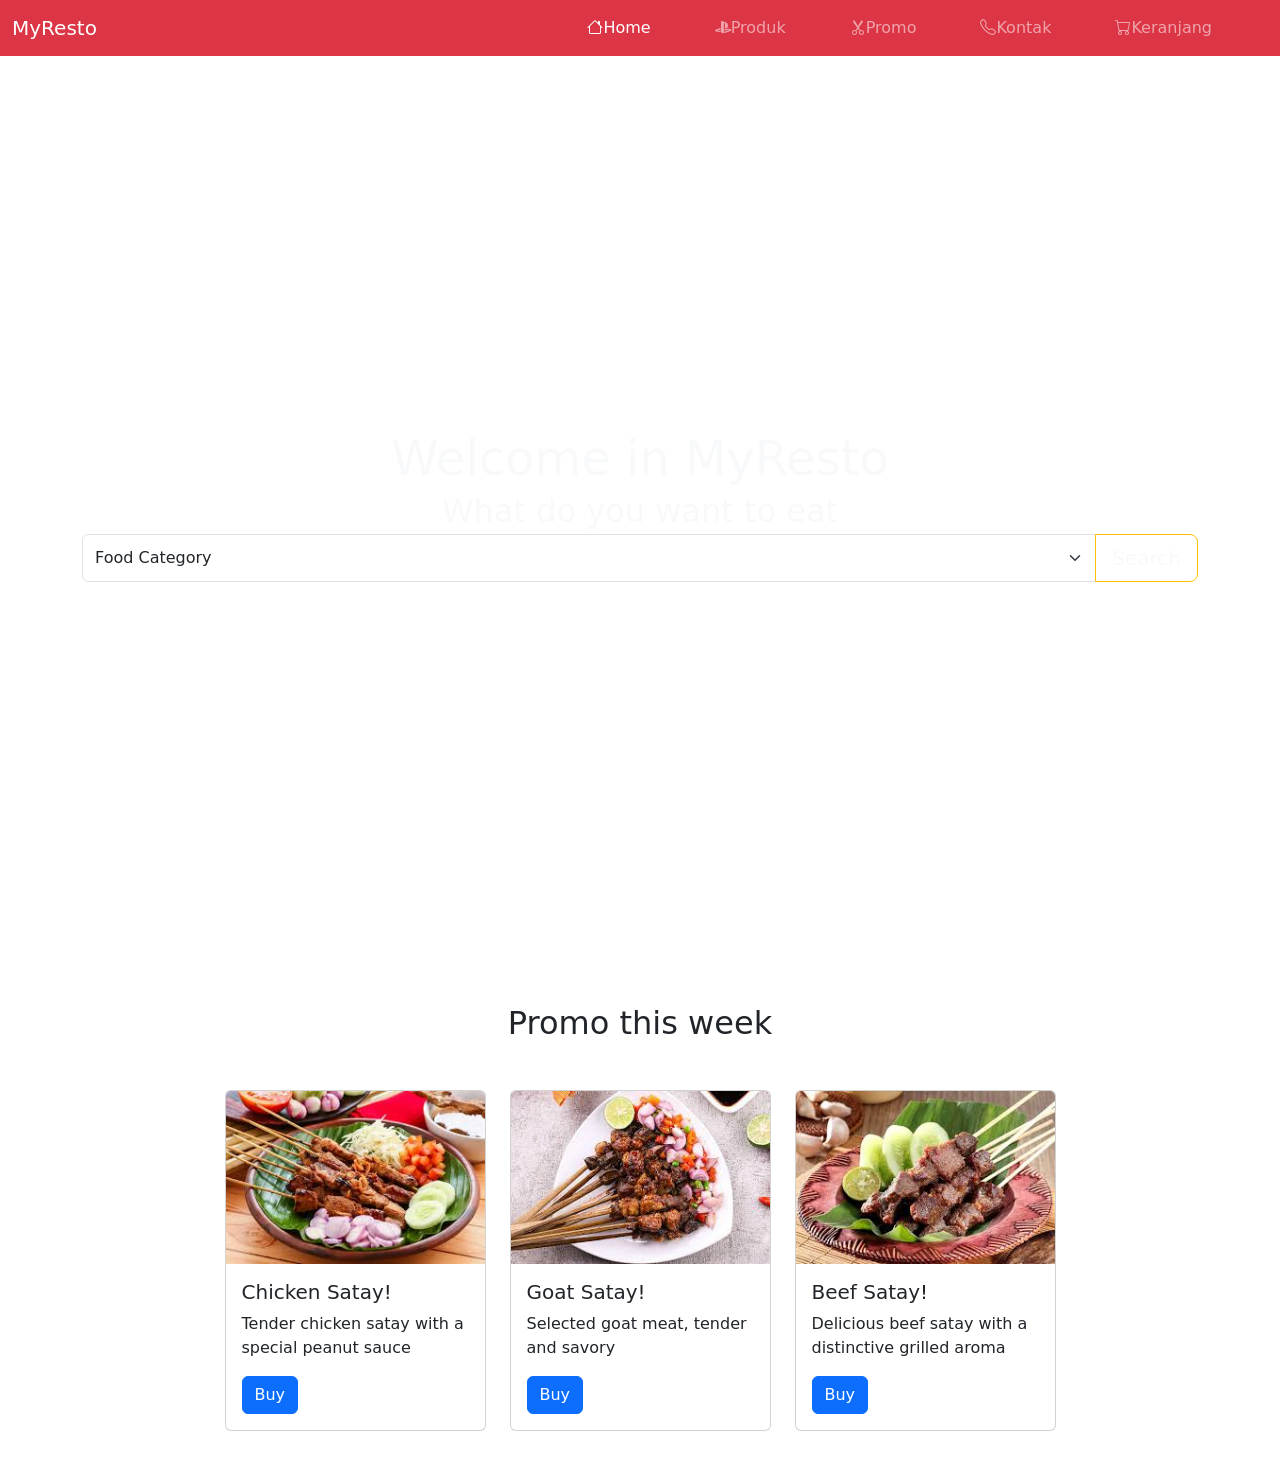
==== Tugas/index.html @ 9e557751 "Add files via upload" ====
<!DOCTYPE html>
<html lang="en">
<head>
    <meta charset="UTF-8">
    <meta name="viewport" content="width=device-width, initial-scale=1.0">
    <title>Myretso</title>
    <link href="https://cdn.jsdelivr.net/npm/bootstrap@5.3.8/dist/css/bootstrap.min.css" rel="stylesheet" integrity="sha384-sRIl4kxILFvY47J16cr9ZwB07vP4J8+LH7qKQnuqkuIAvNWLzeN8tE5YBujZqJLB" crossorigin="anonymous">
    <link rel="stylesheet" href="https://cdn.jsdelivr.net/npm/bootstrap-icons@1.13.1/font/bootstrap-icons.min.css">
    <link rel="stylesheet" href="style.css">
</head>
<body>
    <nav class="navbar navbar-expand-lg navbar-dark bg-danger main-color">
        <div class="container-fluid">
            <button class="navbar-toggler" type="button" data-bs-toggle="collapse" data-bs-target="#navbarNav" aria-controls="navbarNav" aria-expanded="false" aria-label="Toggle navigation">
                <span class="navbar-toggler-icon"></span>
            </button>
            <div class="collapse navbar-collapse" id="navbarNav">
                <a class="navbar-brand me-auto" href="#">MyResto</a>
                <ul class="navbar-nav">
                    <li class="nav-item me-5">
                        <a class="nav-link active" aria-current="page" href="#"><i class="bi bi-house"></i>Home</a>
                    </li>
                    <li class="nav-item me-5">
                        <a class="nav-link" href="#"><i class="bi bi-playstation"></i>Produk</a>
                    </li>
                    <li class="nav-item me-5">
                        <a class="nav-link" href="#"><i class="bi bi-scissors"></i>Promo</a>
                    </li>
                    <li class="nav-item me-5">
                        <a class="nav-link" href="#"><i class="bi bi-telephone"></i>Kontak</a>
                    </li>
                    <li class="nav-item me-5">
                        <a class="nav-link" tabindex="-1" aria-disabled="true"><i class="bi bi-cart"></i>Keranjang</a>
                    </li>
                </ul>
            </div>
        </div>
    </nav>
    <div class="container-fluid banner d-flex align-items-center">
  <div class="container">
       <h1 class="text-light text-center display-5 mb-1">Welcome in MyResto</h1>
       <h2 class="text-light text-center display-7 mb-1">What do you want to eat</h2>
        <div class="input-group">
          <select class="form-select" id="inputGroupSelect04" >
           <option selected>Food Category</option>
           <option value="1">Western Food</option>
           <option value="2">Traditional Food</option>
           <option value="3">Eastren Food</option>
          </select>
          <button class="btn btn-lg btn-outline-warning text-light" type="button">Search</button>
       </div>
  </div>
</div>
<div class="container-fluid py-5">
  <div class="container">
    <h2 class="text-center">Promo this week</h2>
    <div class="row mt-5 justify-content-center">
      <div class="col-md-3 hovered-card">
        <div class="card">
          <img src="sate ayam.jfif" class="card-img-top" alt="...">
          <div class="card-body">
            <h5 class="card-title">Chicken Satay!</h5>
            <p class="card-text">Tender chicken satay with a special peanut sauce</p>
            <a href="#" class="btn btn-primary">Buy</a>
          </div>
        </div>
      </div>
      <div class="col-md-3 hovered-card">
        <div class="card">
          <img src="sate kambing.jfif" class="card-img-top" alt="...">
          <div class="card-body">
            <h5 class="card-title">Goat Satay!</h5>
            <p class="card-text">Selected goat meat, tender and savory</p>
            <a href="#" class="btn btn-primary">Buy</a>
          </div>
        </div>
      </div>
      <div class="col-md-3 hovered-card">
        <div class="card">
          <img src="sate sapi.jfif" class="card-img-top" alt="...">
          <div class="card-body">
            <h5 class="card-title">Beef Satay!</h5>
            <p class="card-text">Delicious beef satay with a distinctive grilled aroma</p>
            <a href="#" class="btn btn-primary">Buy</a>
          </div>
        </div>
      </div>
    </div>
  </div>
</div>

<script src="bootstrap@5.3.8/dist/js/bootstrap.bundle.min.js"></script>
</body>
</html>
---- Tugas/style.css ----
.banner{
    height: 100vh;
    background: linear-gradient(rgba(0,0,0,0.4)),url(sate.jpg);
    background-size: cover;
    background-color: cover;
    background-position: center;
}
.card:hover {
    transform: scale(1.05);
    transition: 0.3s;
    box-shadow: 0 4px 8px rgba(0, 0, 0, 0.2);
}
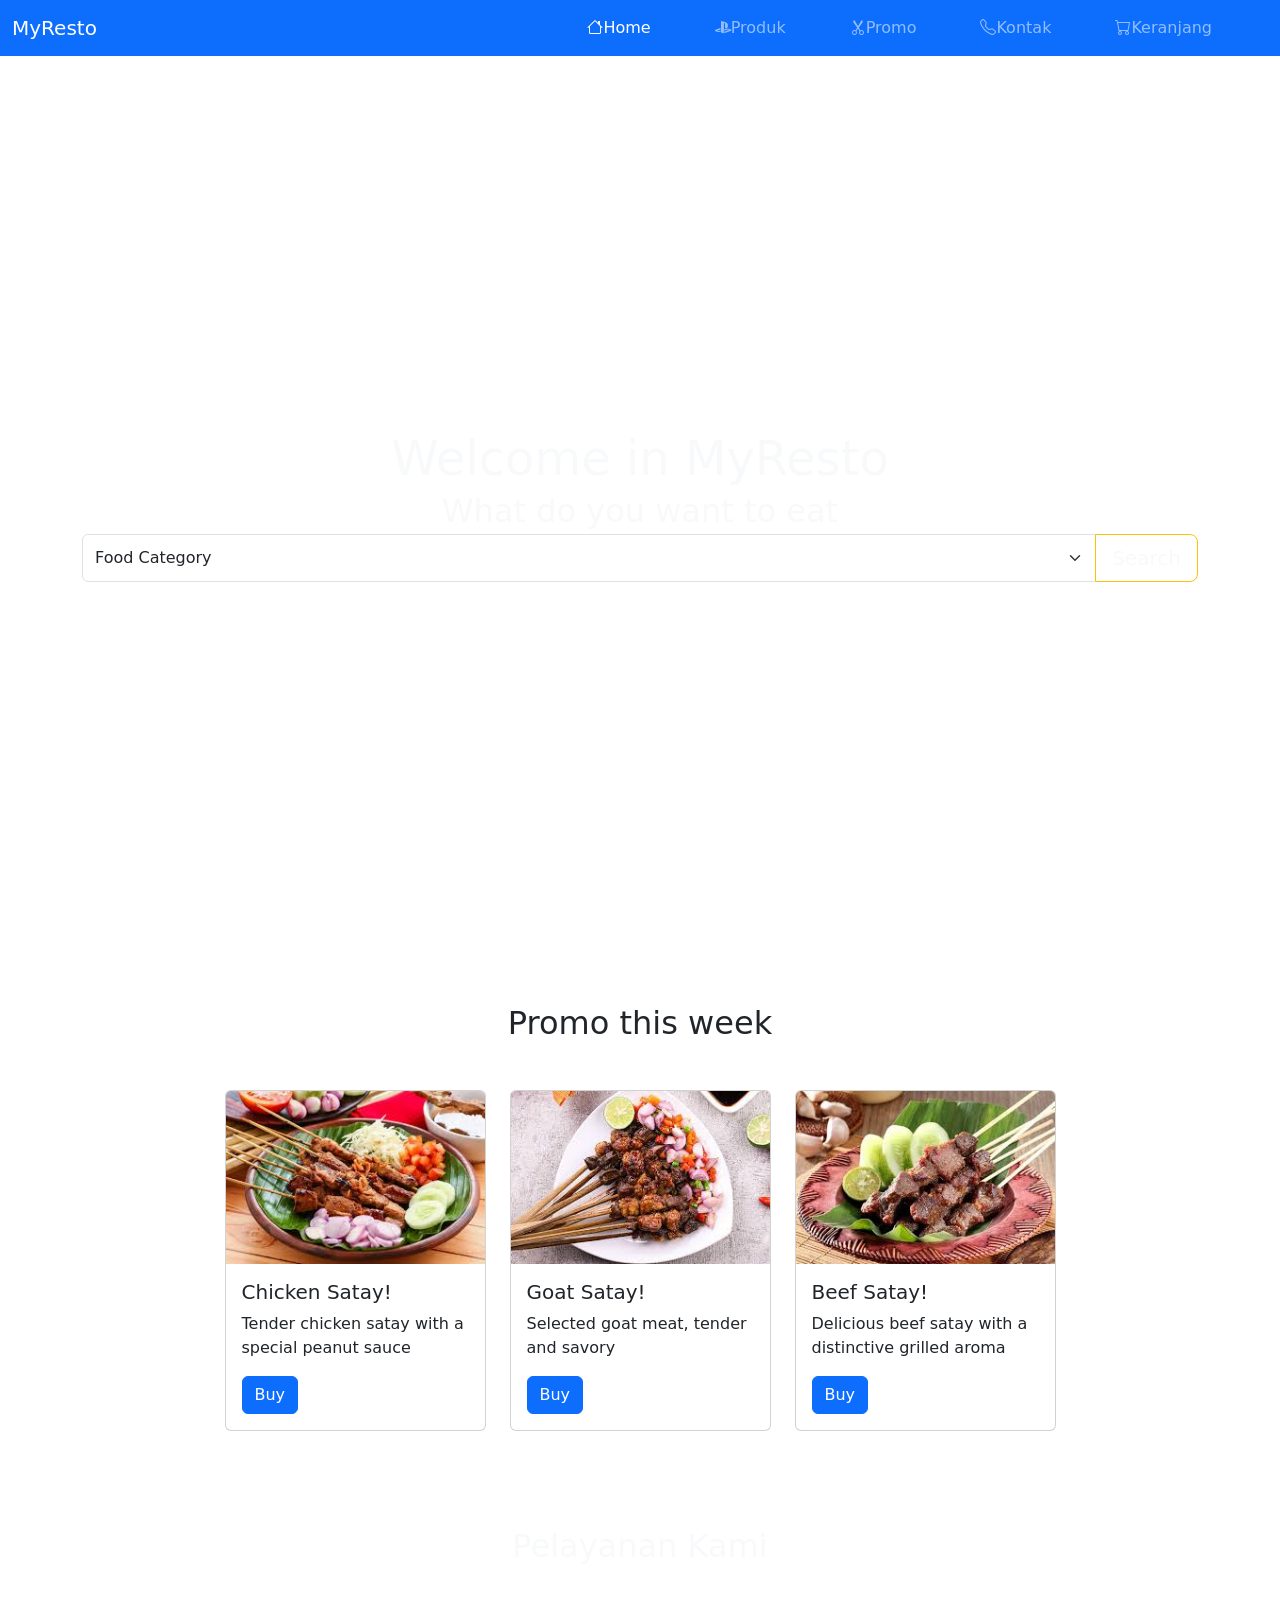
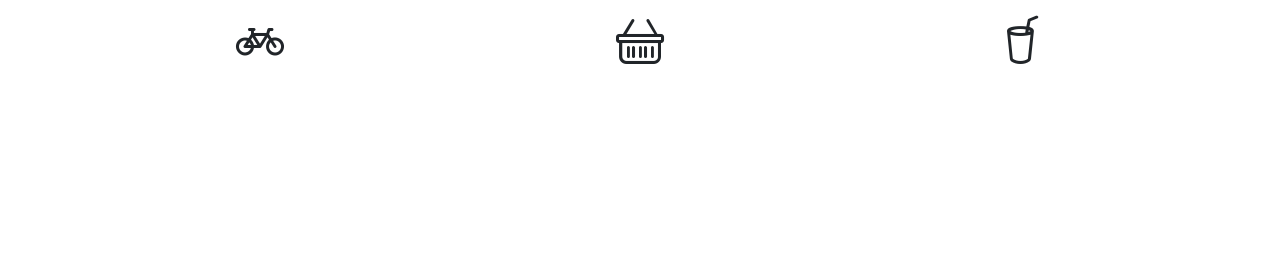
==== commit b6348e69: "Revise index.html with new section and some updates" ====
--- a/Tugas/index.html
+++ b/Tugas/index.html
@@ -9,7 +9,7 @@
     <link rel="stylesheet" href="style.css">
 </head>
 <body>
-    <nav class="navbar navbar-expand-lg navbar-dark bg-danger main-color">
+    <nav class="navbar navbar-expand-lg navbar-dark bg-primary main-color">
         <div class="container-fluid">
             <button class="navbar-toggler" type="button" data-bs-toggle="collapse" data-bs-target="#navbarNav" aria-controls="navbarNav" aria-expanded="false" aria-label="Toggle navigation">
                 <span class="navbar-toggler-icon"></span>
@@ -36,10 +36,12 @@
             </div>
         </div>
     </nav>
+
+    <!--banner tutup-->
     <div class="container-fluid banner d-flex align-items-center">
-  <div class="container">
-       <h1 class="text-light text-center display-5 mb-1">Welcome in MyResto</h1>
-       <h2 class="text-light text-center display-7 mb-1">What do you want to eat</h2>
+      <div class="container">
+        <h1 class="text-light text-center display-5 mb-1">Welcome in MyResto</h1>
+        <h2 class="text-light text-center display-7 mb-1">What do you want to eat</h2>
         <div class="input-group">
           <select class="form-select" id="inputGroupSelect04" >
            <option selected>Food Category</option>
@@ -48,47 +50,93 @@
            <option value="3">Eastren Food</option>
           </select>
           <button class="btn btn-lg btn-outline-warning text-light" type="button">Search</button>
-       </div>
-  </div>
-</div>
-<div class="container-fluid py-5">
-  <div class="container">
-    <h2 class="text-center">Promo this week</h2>
-    <div class="row mt-5 justify-content-center">
-      <div class="col-md-3 hovered-card">
-        <div class="card">
-          <img src="sate ayam.jfif" class="card-img-top" alt="...">
-          <div class="card-body">
-            <h5 class="card-title">Chicken Satay!</h5>
-            <p class="card-text">Tender chicken satay with a special peanut sauce</p>
-            <a href="#" class="btn btn-primary">Buy</a>
-          </div>
         </div>
       </div>
-      <div class="col-md-3 hovered-card">
-        <div class="card">
-          <img src="sate kambing.jfif" class="card-img-top" alt="...">
-          <div class="card-body">
-            <h5 class="card-title">Goat Satay!</h5>
-            <p class="card-text">Selected goat meat, tender and savory</p>
-            <a href="#" class="btn btn-primary">Buy</a>
+    </div>
+
+    <!--promo-->
+    <div class="container-fluid py-5">
+      <div class="container"><h2 class="text-center">Promo this week</h2>
+        <div class="row mt-5 justify-content-center">
+          <div class="col-md-3 hovered-card">
+            <div class="card">
+              <img src="sate ayam.jfif" class="card-img-top" alt="...">
+              <div class="card-body">
+                <h5 class="card-title">Chicken Satay!</h5>
+                <p class="card-text">Tender chicken satay with a special peanut sauce</p>
+                <a href="#" class="btn btn-primary">Buy</a>
+              </div>
+            </div>
           </div>
-        </div>
-      </div>
-      <div class="col-md-3 hovered-card">
-        <div class="card">
-          <img src="sate sapi.jfif" class="card-img-top" alt="...">
-          <div class="card-body">
-            <h5 class="card-title">Beef Satay!</h5>
-            <p class="card-text">Delicious beef satay with a distinctive grilled aroma</p>
-            <a href="#" class="btn btn-primary">Buy</a>
+          <div class="col-md-3 hovered-card">
+            <div class="card">
+              <img src="sate kambing.jfif" class="card-img-top" alt="...">
+              <div class="card-body">
+                <h5 class="card-title">Goat Satay!</h5>
+                <p class="card-text">Selected goat meat, tender and savory</p>
+                <a href="#" class="btn btn-primary">Buy</a>
+              </div>
+            </div>
+          </div>
+          <div class="col-md-3 hovered-card">
+            <div class="card">
+              <img src="sate sapi.jfif" class="card-img-top" alt="...">
+              <div class="card-body">
+                <h5 class="card-title">Beef Satay!</h5>
+                <p class="card-text">Delicious beef satay with a distinctive grilled aroma</p>
+                <a href="#" class="btn btn-primary">Buy</a>
+              </div>
+            </div>
           </div>
         </div>
       </div>
     </div>
-  </div>
-</div>
+
+    <!--service-->
+    <div class="container-fluid py-5 background-service main-color">
+      <div class="container">
+        <h2 class="text-light text-center mb-5">Pelayanan Kami</h2>
+        <div class="row justify-content-center">
+          <div class="col-lg-4">
+            <div class="d-flex justify-content-center">
+              <div class="icon-service d-flex align-items-center justify-content-center">
+                <i class="bi bi-bicycle display-5"></i>
+              </div>
+            </div>
+            <div class="mt-3 text-white text-center">
+              <h5>Delivery</h5>
+              <p>Kami melayani pengiriman ke berbagai kota, 
+                nikmati pelayanan dari kami, untuk memudahkan transaksi Anda</p>
+            </div>
+          </div>
+          <div class="col-lg-4">
+            <div class="d-flex justify-content-center">
+              <div class="icon-service d-flex align-items-center justify-content-center">
+                <i class="bi bi-basket display-5"></i>
+              </div>
+            </div>
+            <div class="mt-3 text-white text-center">
+              <h5>Take Away</h5>
+              <p>Kami melayani proses take away, 
+                Anda tetap dapat menikmati sajian makanan dari Kami dimanapun Anda berada</p>
+            </div>
+          </div>
+          <div class="col-lg-4">
+            <div class="d-flex justify-content-center">
+              <div class="icon-service d-flex align-items-center justify-content-center">
+                <i class="bi bi-cup-straw display-5"></i>
+              </div>
+            </div>
+            <div class="mt-3 text-white text-center">
+              <h5>Dine in</h5>
+              <p>Tempat yang nyaman, udara yang sejuk, dan hidangan yang lezat. 
+                Anda dapat menikmati hidangan di Resto secara langsung</p>
+            </div>
+          </div>
+        </div>
+      </div>
+    </div>
 
 <script src="bootstrap@5.3.8/dist/js/bootstrap.bundle.min.js"></script>
 </body>
-</html>+</html>
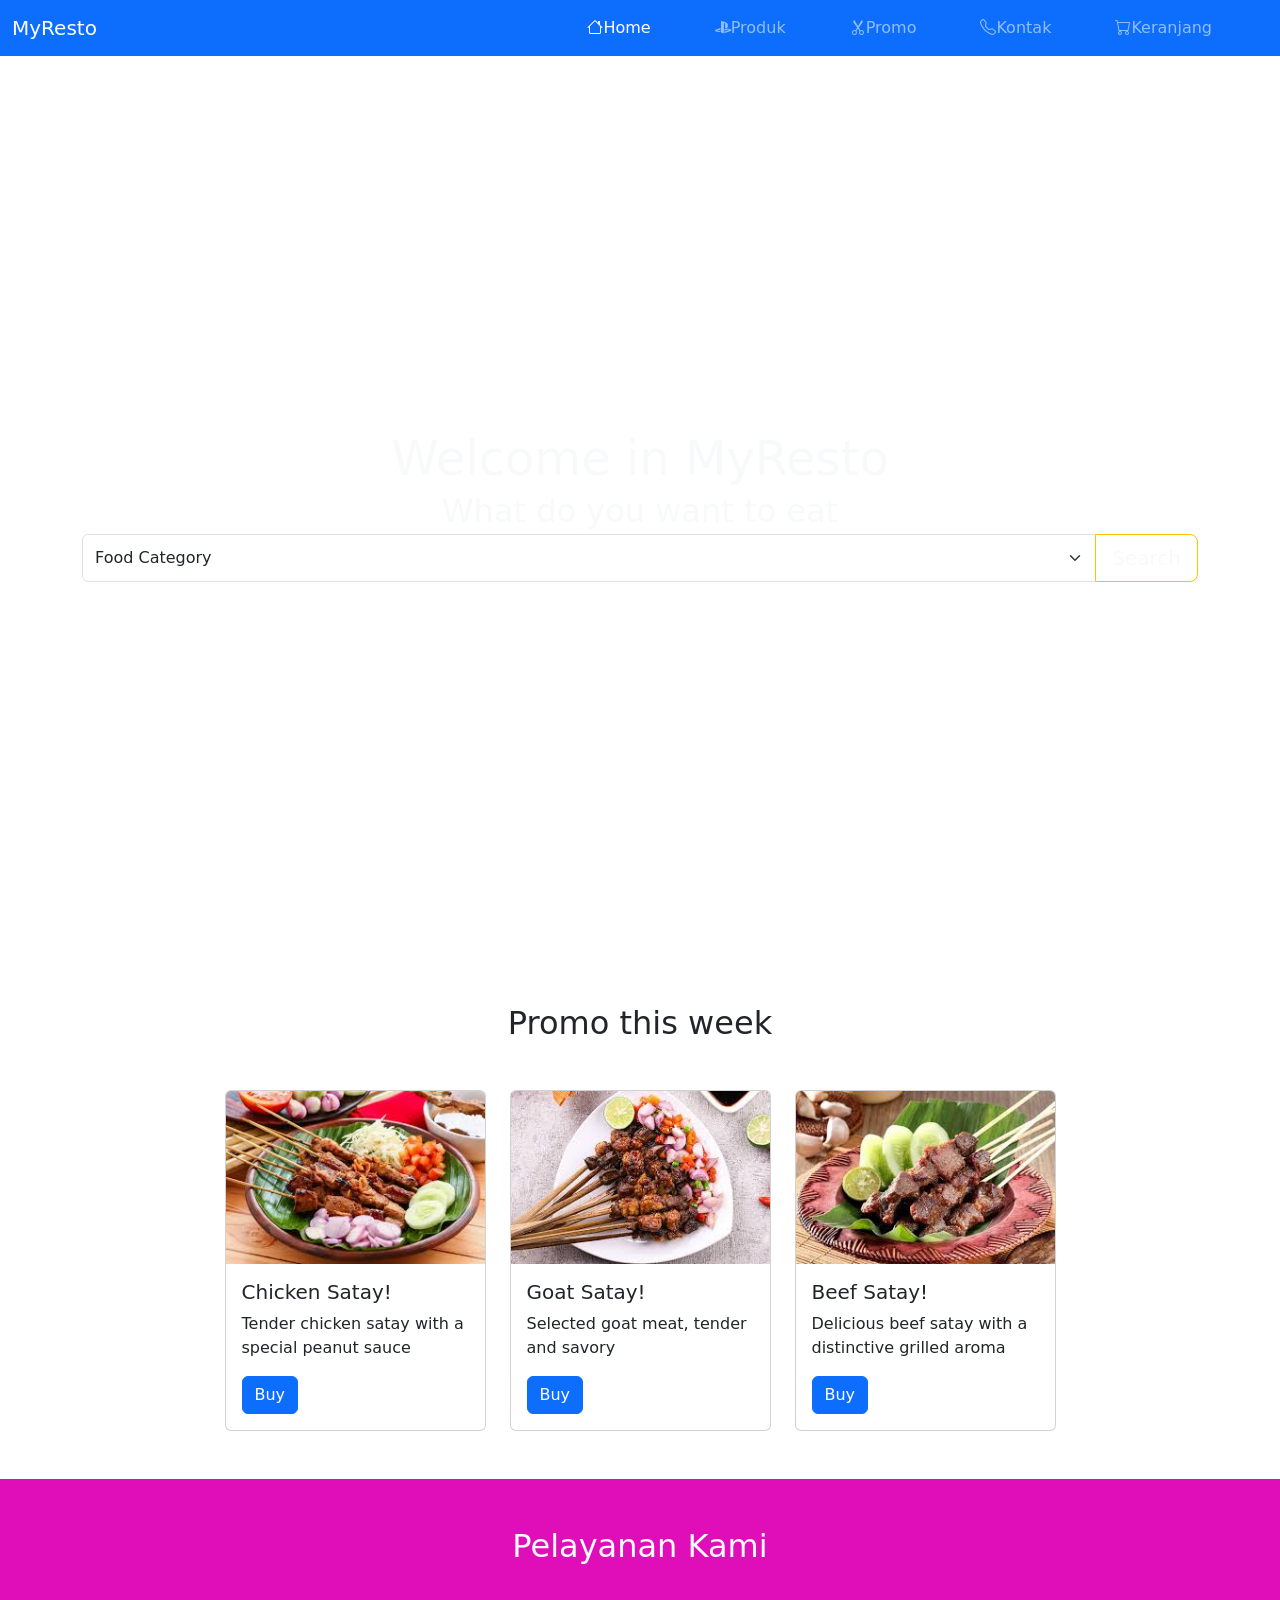
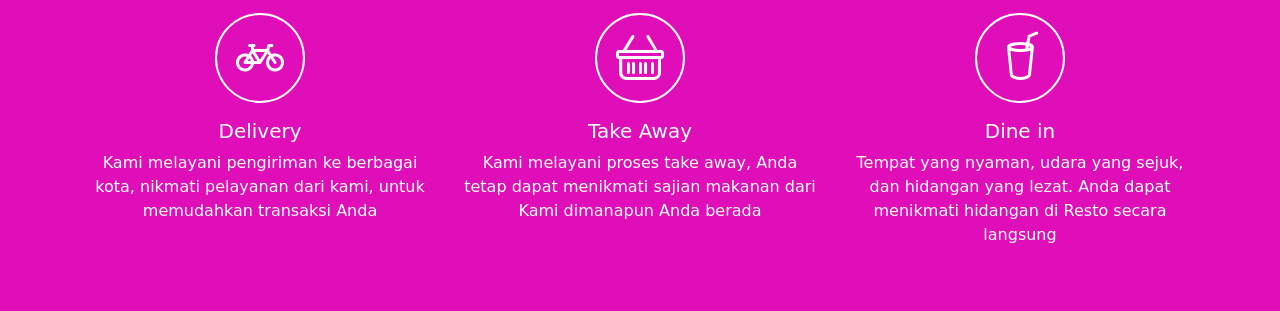
==== commit ffe281e2: "Add files via upload" ====
--- a/Tugas/index.html
+++ b/Tugas/index.html
@@ -139,4 +139,4 @@
 
 <script src="bootstrap@5.3.8/dist/js/bootstrap.bundle.min.js"></script>
 </body>
-</html>
+</html>
--- a/Tugas/style.css
+++ b/Tugas/style.css
@@ -9,4 +9,15 @@
     transform: scale(1.05);
     transition: 0.3s;
     box-shadow: 0 4px 8px rgba(0, 0, 0, 0.2);
+}
+.icon-service{
+    width: 90px;
+    height: 90px;
+    border: solid #fff 2px;
+    border-radius: 50%;
+    color: #ffff;
+}
+.background-service{
+    height: auto;
+    background-color: #df0eb8
 }
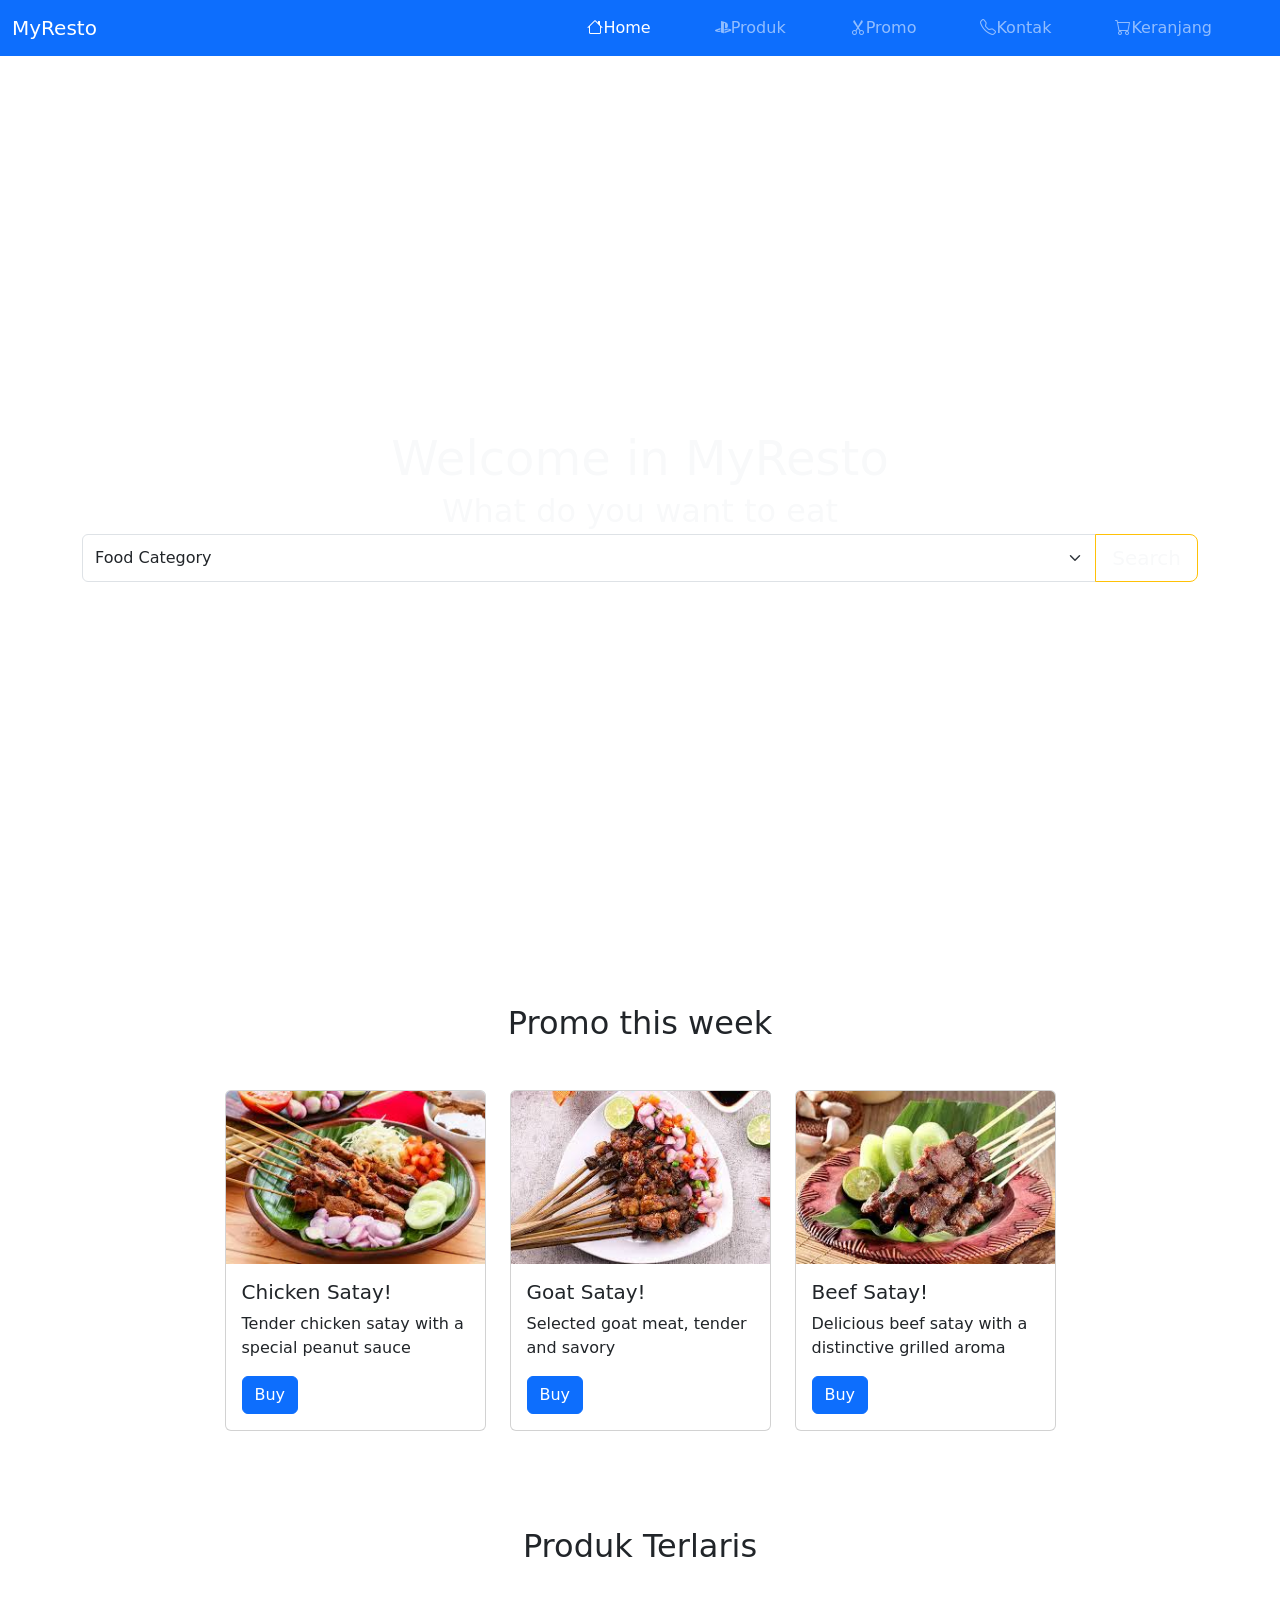
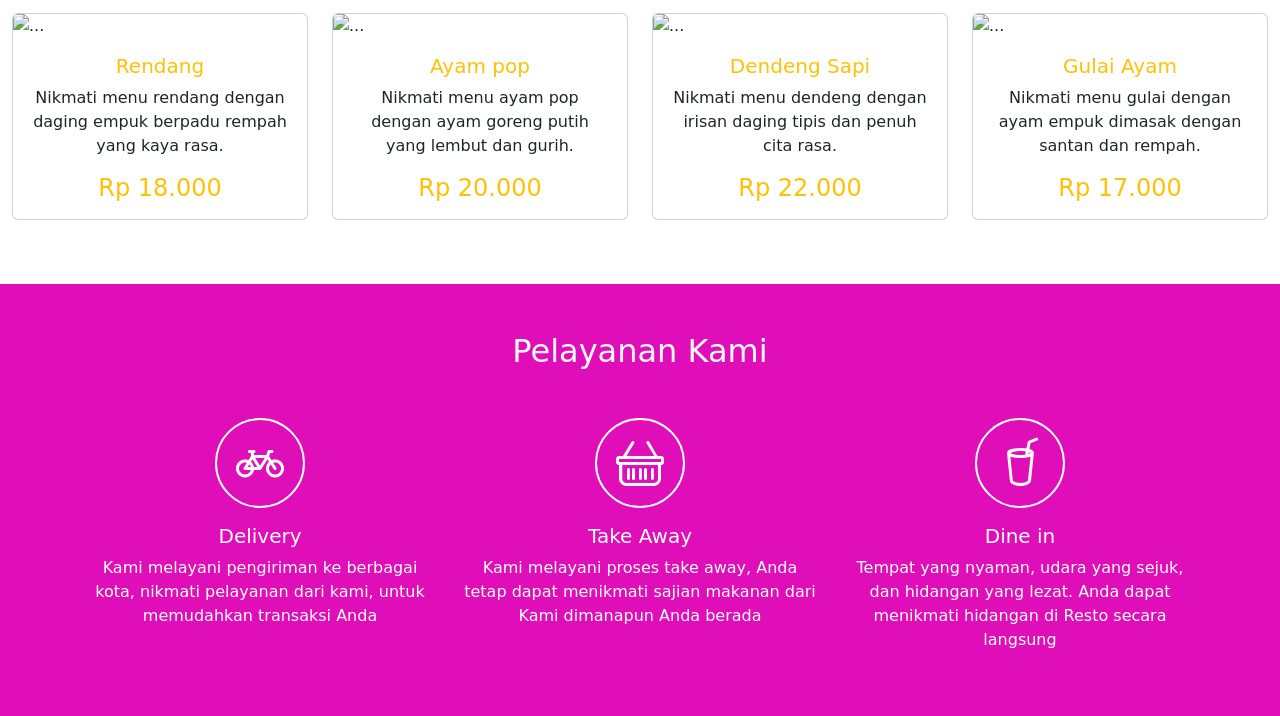
==== commit 51d5fd56: "Update index.html" ====
--- a/Tugas/index.html
+++ b/Tugas/index.html
@@ -92,7 +92,58 @@
       </div>
     </div>
 
-    <!--service-->
+    
+
+    <!-- produk -->
+     <div class="container-fluid py-5">
+      <div class="container">
+        <h2 class="text-center mb-5">Produk Terlaris</h2>
+      </div>
+      <div class="row">
+        <div class="col-sm-6 col-lg-3 hovered-card mb-3">
+          <div class="card">
+            <img src="Rendang.jpg" class="card-img-top" alt="...">
+            <div class="card-body text-center">
+              <h5 class="card-title text-warning">Rendang</h5>
+              <p class="card-text">Nikmati menu rendang dengan daging empuk berpadu rempah yang kaya rasa.</p>
+              <h4 class="card-text text-warning">Rp 18.000</h4>
+            </div>
+          </div>
+        </div>
+        <div class="col-sm-6 col-lg-3 hovered-card mb-3">
+          <div class="card">
+            <img src="ayam pop.png" class="card-img-top" alt="...">
+            <div class="card-body text-center">
+              <h5 class="card-title text-warning">Ayam pop</h5>
+              <p class="card-text">Nikmati menu ayam pop dengan ayam goreng putih yang lembut dan gurih.</p>
+              <h4 class="card-text text-warning">Rp 20.000</h4>
+            </div>
+          </div>
+        </div>
+        <div class="col-sm-6 col-lg-3 hovered-card mb-3">
+          <div class="card">
+            <img src="dendeng sapi.jpg" class="card-img-top" alt="...">
+            <div class="card-body text-center">
+              <h5 class="card-title text-warning">Dendeng Sapi</h5>
+              <p class="card-text">Nikmati menu dendeng dengan irisan daging tipis dan penuh cita rasa.</p>
+              <h4 class="card-text text-warning">Rp 22.000</h4>
+            </div>
+          </div>
+        </div>
+        <div class="col-sm-6 col-lg-3 hovered-card mb-3">
+          <div class="card">
+            <img src="gule.jpg" class="card-img-top" alt="...">
+            <div class="card-body text-center">
+              <h5 class="card-title text-warning">Gulai Ayam</h5>
+              <p class="card-text">Nikmati menu gulai dengan ayam empuk dimasak dengan santan dan rempah.</p>
+              <h4 class="card-text text-warning">Rp 17.000</h4>
+            </div>
+          </div>
+        </div>
+      </div>
+     </div>
+
+     <!--service-->
     <div class="container-fluid py-5 background-service main-color">
       <div class="container">
         <h2 class="text-light text-center mb-5">Pelayanan Kami</h2>
@@ -139,4 +190,4 @@
 
 <script src="bootstrap@5.3.8/dist/js/bootstrap.bundle.min.js"></script>
 </body>
-</html>+</html>
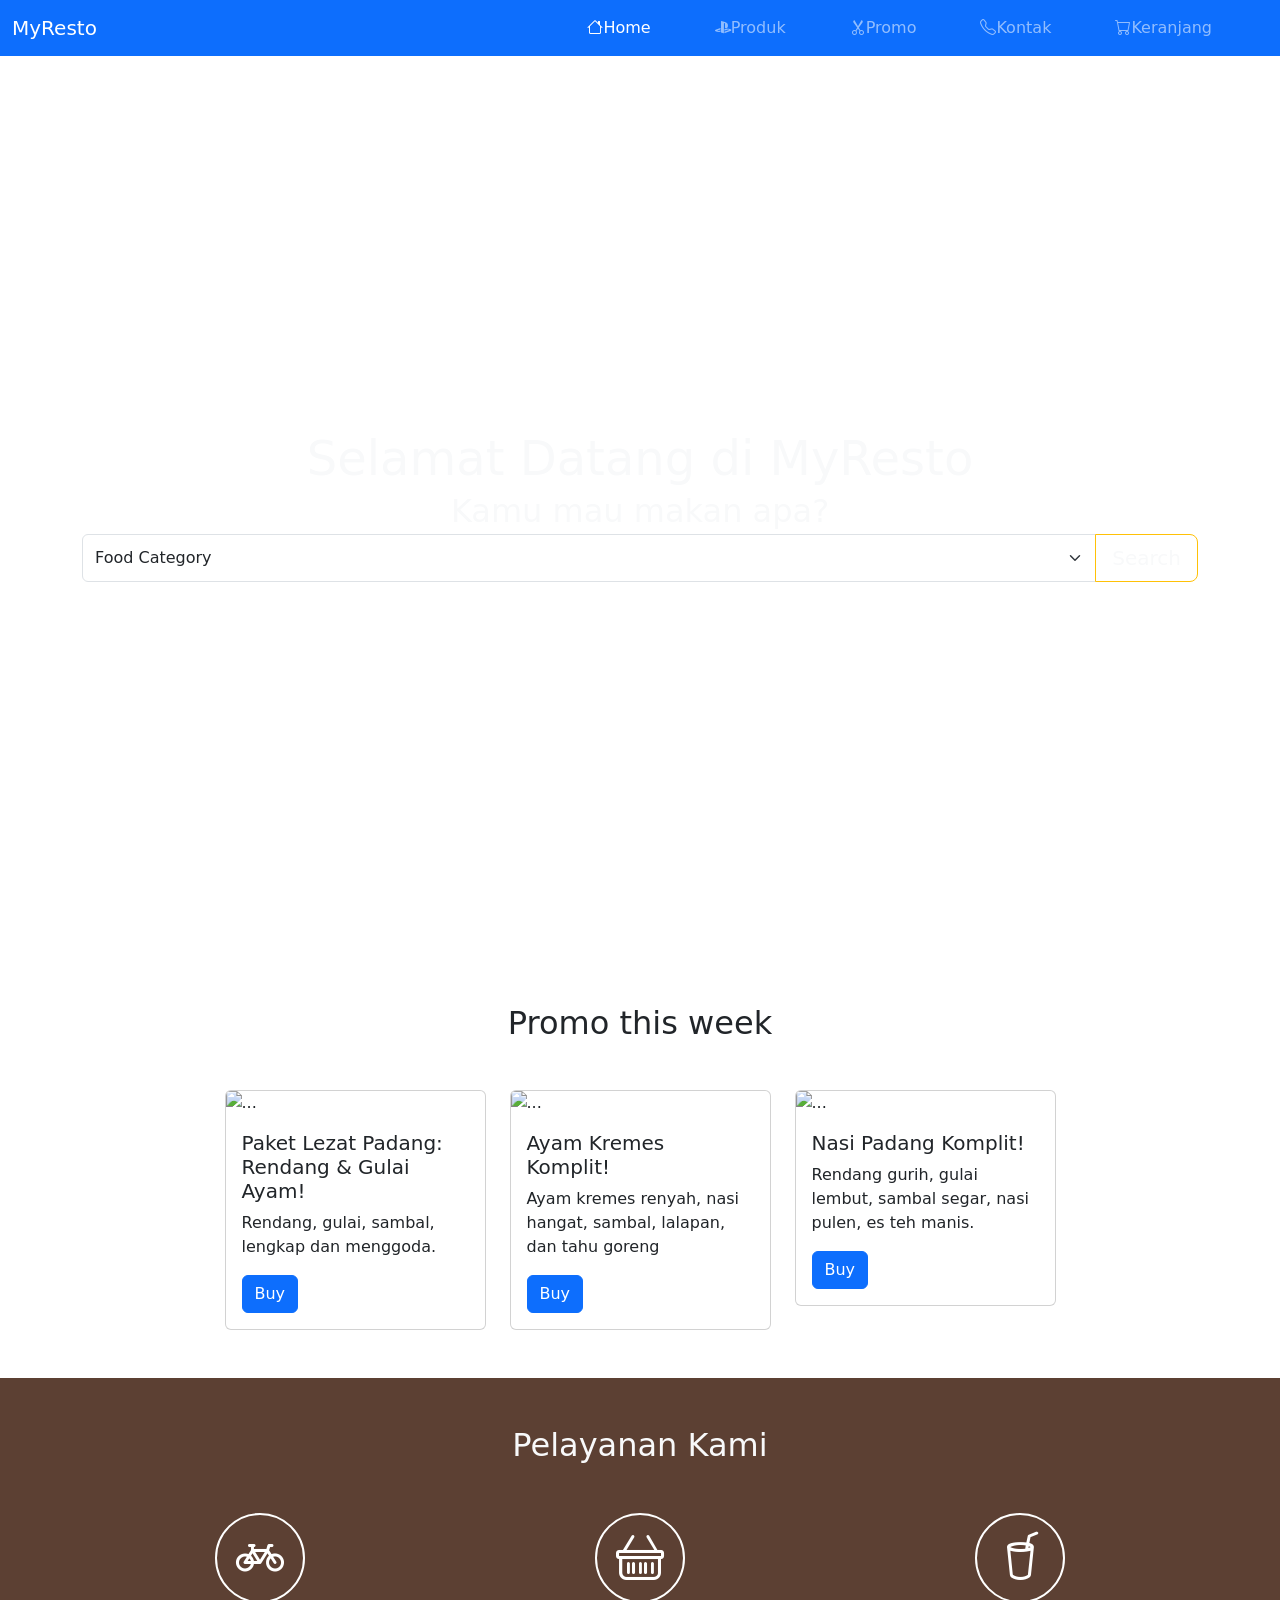
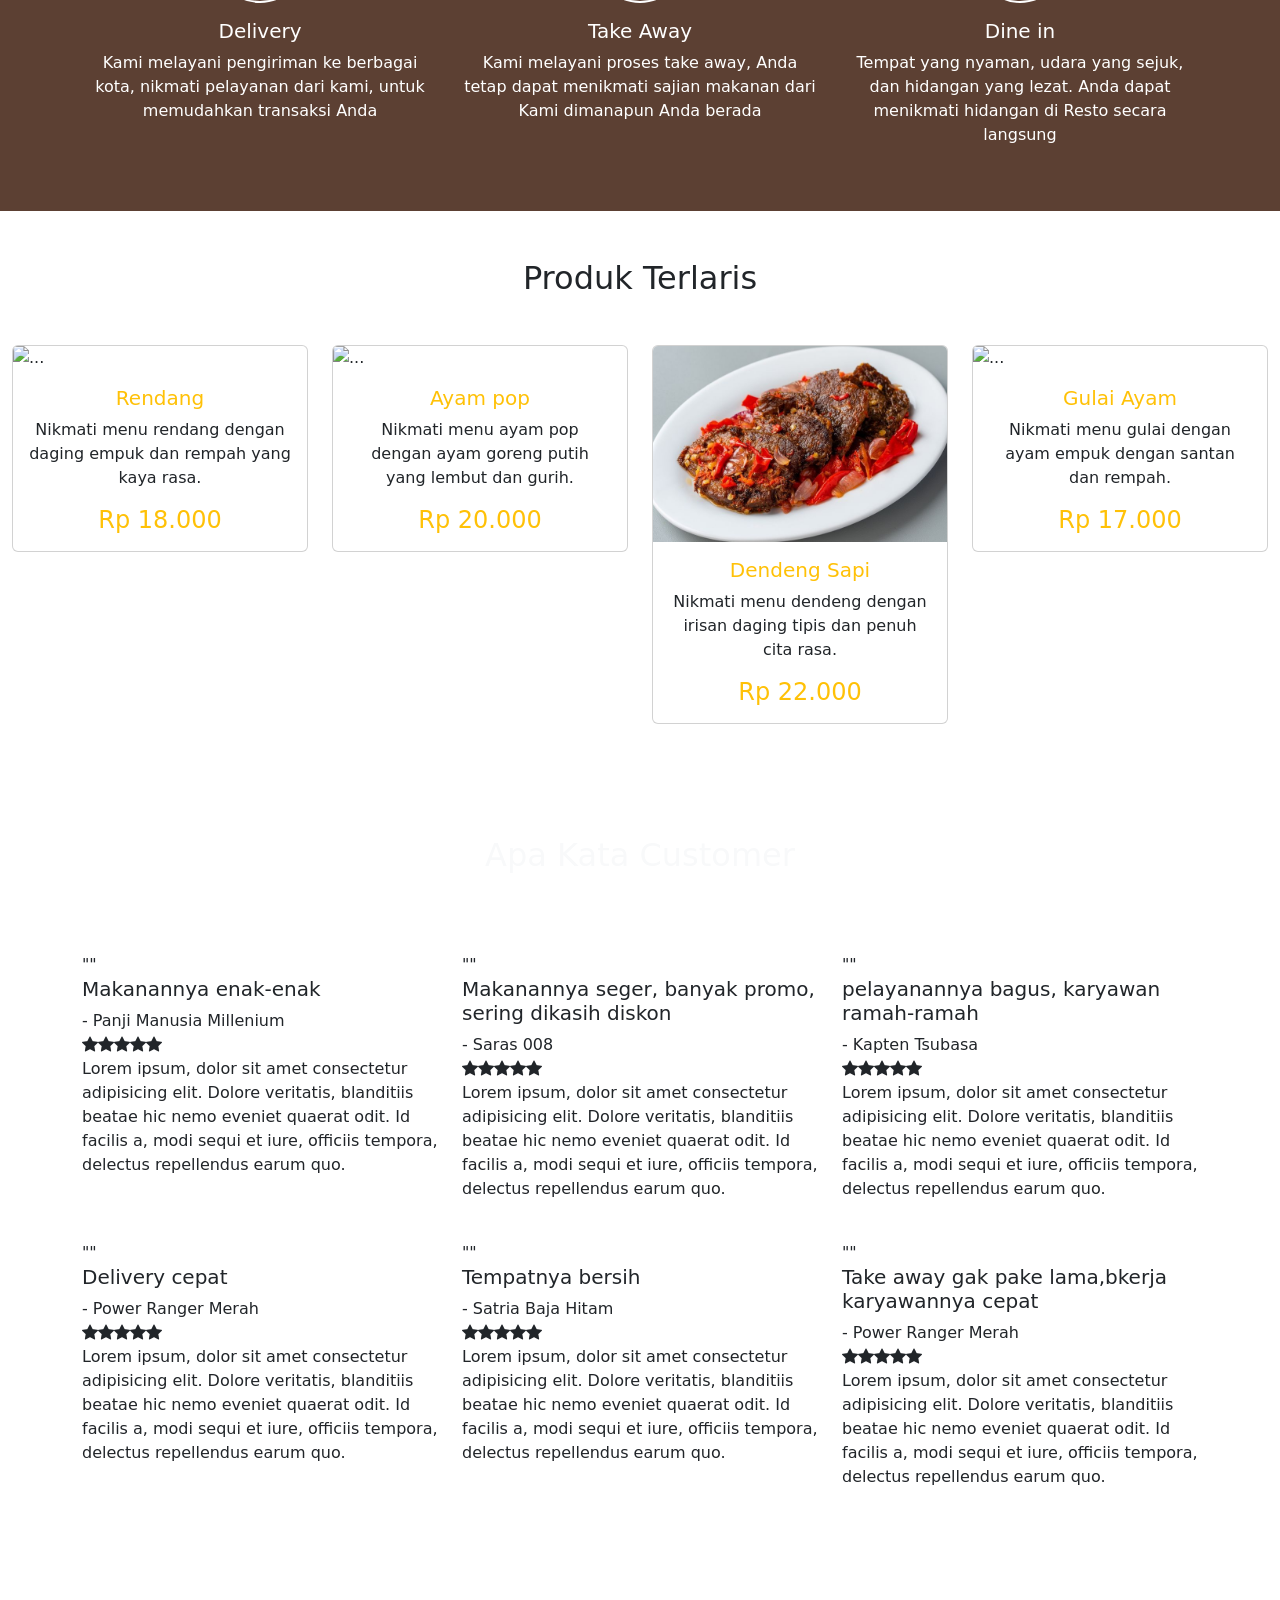
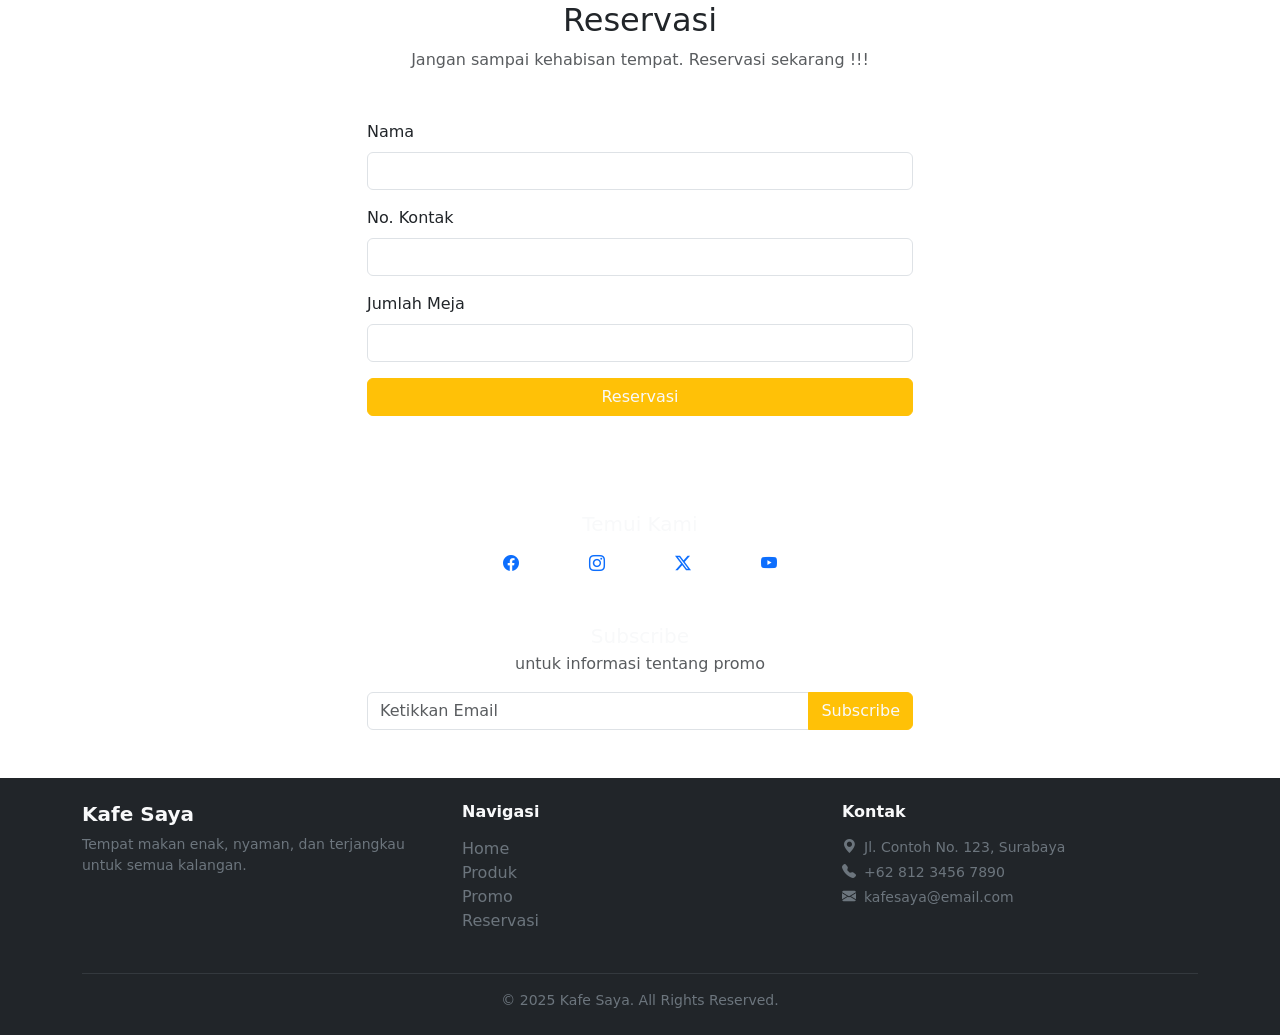
==== commit 34f61815: "Finished" ====
--- a/Tugas/index.html
+++ b/Tugas/index.html
@@ -5,7 +5,7 @@
     <meta name="viewport" content="width=device-width, initial-scale=1.0">
     <title>Myretso</title>
     <link href="https://cdn.jsdelivr.net/npm/bootstrap@5.3.8/dist/css/bootstrap.min.css" rel="stylesheet" integrity="sha384-sRIl4kxILFvY47J16cr9ZwB07vP4J8+LH7qKQnuqkuIAvNWLzeN8tE5YBujZqJLB" crossorigin="anonymous">
-    <link rel="stylesheet" href="https://cdn.jsdelivr.net/npm/bootstrap-icons@1.13.1/font/bootstrap-icons.min.css">
+    <link rel="stylesheet" href="https://cdn.jsdelivr.net/npm/bootstrap-icons@1.11.3/font/bootstrap-icons.min.css">
     <link rel="stylesheet" href="style.css">
 </head>
 <body>
@@ -40,8 +40,8 @@
     <!--banner tutup-->
     <div class="container-fluid banner d-flex align-items-center">
       <div class="container">
-        <h1 class="text-light text-center display-5 mb-1">Welcome in MyResto</h1>
-        <h2 class="text-light text-center display-7 mb-1">What do you want to eat</h2>
+        <h1 class="text-light text-center display-5 mb-1">Selamat Datang di MyResto</h1>
+        <h2 class="text-light text-center display-7 mb-1">Kamu mau makan apa?</h2>
         <div class="input-group">
           <select class="form-select" id="inputGroupSelect04" >
            <option selected>Food Category</option>
@@ -60,30 +60,30 @@
         <div class="row mt-5 justify-content-center">
           <div class="col-md-3 hovered-card">
             <div class="card">
-              <img src="sate ayam.jfif" class="card-img-top" alt="...">
+              <img src="Promo masakan Padang 1.png" class="card-img-top" alt="...">
               <div class="card-body">
-                <h5 class="card-title">Chicken Satay!</h5>
-                <p class="card-text">Tender chicken satay with a special peanut sauce</p>
+                <h5 class="card-title">Paket Lezat Padang: Rendang & Gulai Ayam!</h5>
+                <p class="card-text">Rendang, gulai, sambal, lengkap dan menggoda.</p>
                 <a href="#" class="btn btn-primary">Buy</a>
               </div>
             </div>
           </div>
           <div class="col-md-3 hovered-card">
             <div class="card">
-              <img src="sate kambing.jfif" class="card-img-top" alt="...">
+              <img src="Promo masakan padang 2.png" class="card-img-top" alt="...">
               <div class="card-body">
-                <h5 class="card-title">Goat Satay!</h5>
-                <p class="card-text">Selected goat meat, tender and savory</p>
+                <h5 class="card-title"> Ayam Kremes Komplit!</h5>
+                <p class="card-text">Ayam kremes renyah, nasi hangat, sambal, lalapan, dan tahu goreng</p>
                 <a href="#" class="btn btn-primary">Buy</a>
               </div>
             </div>
           </div>
           <div class="col-md-3 hovered-card">
             <div class="card">
-              <img src="sate sapi.jfif" class="card-img-top" alt="...">
+              <img src="Promo makanan Padang 3.png" class="card-img-top" alt="...">
               <div class="card-body">
-                <h5 class="card-title">Beef Satay!</h5>
-                <p class="card-text">Delicious beef satay with a distinctive grilled aroma</p>
+                <h5 class="card-title">Nasi Padang Komplit!</h5>
+                <p class="card-text">Rendang gurih, gulai lembut, sambal segar, nasi pulen, es teh manis.</p>
                 <a href="#" class="btn btn-primary">Buy</a>
               </div>
             </div>
@@ -92,7 +92,50 @@
       </div>
     </div>
 
-    
+    <!--service-->
+    <div class="pelayanan container-fluid py-5 background-service main-color">
+      <div class="container">
+        <h2 class="text-light text-center mb-5">Pelayanan Kami</h2>
+        <div class="row justify-content-center">
+          <div class="col-lg-4">
+            <div class="d-flex justify-content-center">
+              <div class="icon-service d-flex align-items-center justify-content-center">
+                <i class="bi bi-bicycle display-5"></i>
+              </div>
+            </div>
+            <div class="mt-3 text-white text-center">
+              <h5>Delivery</h5>
+              <p>Kami melayani pengiriman ke berbagai kota, 
+                nikmati pelayanan dari kami, untuk memudahkan transaksi Anda</p>
+            </div>
+          </div>
+          <div class="col-lg-4">
+            <div class="d-flex justify-content-center">
+              <div class="icon-service d-flex align-items-center justify-content-center">
+                <i class="bi bi-basket display-5"></i>
+              </div>
+            </div>
+            <div class="mt-3 text-white text-center">
+              <h5>Take Away</h5>
+              <p>Kami melayani proses take away, 
+                Anda tetap dapat menikmati sajian makanan dari Kami dimanapun Anda berada</p>
+            </div>
+          </div>
+          <div class="col-lg-4">
+            <div class="d-flex justify-content-center">
+              <div class="icon-service d-flex align-items-center justify-content-center">
+                <i class="bi bi-cup-straw display-5"></i>
+              </div>
+            </div>
+            <div class="mt-3 text-white text-center">
+              <h5>Dine in</h5>
+              <p>Tempat yang nyaman, udara yang sejuk, dan hidangan yang lezat. 
+                Anda dapat menikmati hidangan di Resto secara langsung</p>
+            </div>
+          </div>
+        </div>
+      </div>
+    </div>
 
     <!-- produk -->
      <div class="container-fluid py-5">
@@ -102,17 +145,17 @@
       <div class="row">
         <div class="col-sm-6 col-lg-3 hovered-card mb-3">
           <div class="card">
-            <img src="Rendang.jpg" class="card-img-top" alt="...">
+            <img src="RENDANG MAMI.jpg" class="card-img-top" alt="...">
             <div class="card-body text-center">
               <h5 class="card-title text-warning">Rendang</h5>
-              <p class="card-text">Nikmati menu rendang dengan daging empuk berpadu rempah yang kaya rasa.</p>
+              <p class="card-text">Nikmati menu rendang dengan daging empuk dan rempah yang kaya rasa.</p>
               <h4 class="card-text text-warning">Rp 18.000</h4>
             </div>
           </div>
         </div>
         <div class="col-sm-6 col-lg-3 hovered-card mb-3">
           <div class="card">
-            <img src="ayam pop.png" class="card-img-top" alt="...">
+            <img src="ayam pop.jpg" class="card-img-top" alt="...">
             <div class="card-body text-center">
               <h5 class="card-title text-warning">Ayam pop</h5>
               <p class="card-text">Nikmati menu ayam pop dengan ayam goreng putih yang lembut dan gurih.</p>
@@ -132,10 +175,10 @@
         </div>
         <div class="col-sm-6 col-lg-3 hovered-card mb-3">
           <div class="card">
-            <img src="gule.jpg" class="card-img-top" alt="...">
+            <img src="gulai.jpg" class="card-img-top" alt="...">
             <div class="card-body text-center">
               <h5 class="card-title text-warning">Gulai Ayam</h5>
-              <p class="card-text">Nikmati menu gulai dengan ayam empuk dimasak dengan santan dan rempah.</p>
+              <p class="card-text">Nikmati menu gulai dengan ayam empuk dengan santan dan rempah.</p>
               <h4 class="card-text text-warning">Rp 17.000</h4>
             </div>
           </div>
@@ -143,50 +186,185 @@
       </div>
      </div>
 
-     <!--service-->
-    <div class="container-fluid py-5 background-service main-color">
-      <div class="container">
-        <h2 class="text-light text-center mb-5">Pelayanan Kami</h2>
+    <!--Review-->
+    <div class="container-fluid py-5 testimony">
+      <div class="container">
+        <h2 class="text-center text-light mb-2">Apa Kata Customer</h2>
+        <p class="text-center mb-5" style="color: rgba(255,255,255,0.6); font-size: 0.95rem;">Kepuasan pelanggan adalah prioritas u  tama kami</p>
+
+        <!--Card 1-->
+        <div class="row g-4">
+        <div class="col-sm-6 col-lg-4">
+          <div class="testimony-card">
+            <div class="quote-icon">""</div>
+            <h5>Makanannya enak-enak</h5>
+            <div class="author">- Panji Manusia Millenium</div>
+            <div class="stars">
+                <i class="bi bi-star-fill"></i><i class="bi bi-star-fill"></i><i class="bi bi-star-fill"></i><i class="bi bi-star-fill"></i><i class="bi bi-star-fill"></i>
+            </div>
+            <p>Lorem ipsum, dolor sit amet consectetur adipisicing elit. Dolore veritatis, blanditiis beatae hic nemo eveniet quaerat odit. Id facilis a, modi sequi et iure, officiis tempora, delectus repellendus earum quo.</p>
+          </div>
+        </div>
+        <!--Card 2-->
+        <div class="col-sm-6 col-lg-4">
+          <div class="testimony-card">
+            <div class="quote-icon">""</div>
+            <h5>Makanannya seger, banyak promo, sering dikasih diskon</h5>
+            <div class="author">- Saras 008</div>
+            <div class="stars">
+                <i class="bi bi-star-fill"></i><i class="bi bi-star-fill"></i><i class="bi bi-star-fill"></i><i class="bi bi-star-fill"></i><i class="bi bi-star-fill"></i>
+            </div>
+            <p>Lorem ipsum, dolor sit amet consectetur adipisicing elit. Dolore veritatis, blanditiis beatae hic nemo eveniet quaerat odit. Id facilis a, modi sequi et iure, officiis tempora, delectus repellendus earum quo.</p>
+          </div>
+        </div>
+        <!--Card 3-->
+        <div class="col-sm-6 col-lg-4">
+          <div class="testimony-card">
+            <div class="quote-icon">""</div>
+            <h5>pelayanannya bagus, karyawan ramah-ramah</h5>
+            <div class="author">- Kapten Tsubasa</div>
+            <div class="stars">
+                <i class="bi bi-star-fill"></i><i class="bi bi-star-fill"></i><i class="bi bi-star-fill"></i><i class="bi bi-star-fill"></i><i class="bi bi-star-fill"></i>
+            </div>
+            <p>Lorem ipsum, dolor sit amet consectetur adipisicing elit. Dolore veritatis, blanditiis beatae hic nemo eveniet quaerat odit. Id facilis a, modi sequi et iure, officiis tempora, delectus repellendus earum quo.</p>
+          </div>
+        </div>
+        <!--Card 4-->
+        <div class="col-sm-6 col-lg-4">
+          <div class="testimony-card">
+            <div class="quote-icon">""</div>
+            <h5>Delivery cepat</h5>
+            <div class="author">- Power Ranger Merah</div>
+            <div class="stars">
+                <i class="bi bi-star-fill"></i><i class="bi bi-star-fill"></i><i class="bi bi-star-fill"></i><i class="bi bi-star-fill"></i><i class="bi bi-star-fill"></i>
+            </div>
+            <p>Lorem ipsum, dolor sit amet consectetur adipisicing elit. Dolore veritatis, blanditiis beatae hic nemo eveniet quaerat odit. Id facilis a, modi sequi et iure, officiis tempora, delectus repellendus earum quo.</p>
+          </div>
+        </div>
+        <!--Card 5-->
+        <div class="col-sm-6 col-lg-4">
+          <div class="testimony-card">
+            <div class="quote-icon">""</div>
+            <h5>Tempatnya bersih</h5>
+            <div class="author">- Satria Baja Hitam</div>
+            <div class="stars">
+                <i class="bi bi-star-fill"></i><i class="bi bi-star-fill"></i><i class="bi bi-star-fill"></i><i class="bi bi-star-fill"></i><i class="bi bi-star-fill"></i>
+            </div>
+            <p>Lorem ipsum, dolor sit amet consectetur adipisicing elit. Dolore veritatis, blanditiis beatae hic nemo eveniet quaerat odit. Id facilis a, modi sequi et iure, officiis tempora, delectus repellendus earum quo.</p>
+          </div>
+        </div>
+        <!--Card 6-->
+        <div class="col-sm-6 col-lg-4">
+          <div class="testimony-card">
+            <div class="quote-icon">""</div>
+            <h5>Take away gak pake lama,bkerja karyawannya cepat</h5>
+            <div class="author">- Power Ranger Merah</div>
+            <div class="stars">
+                <i class="bi bi-star-fill"></i><i class="bi bi-star-fill"></i><i class="bi bi-star-fill"></i><i class="bi bi-star-fill"></i><i class="bi bi-star-fill"></i>
+            </div>
+            <p>Lorem ipsum, dolor sit amet consectetur adipisicing elit. Dolore veritatis, blanditiis beatae hic nemo eveniet quaerat odit. Id facilis a, modi sequi et iure, officiis tempora, delectus repellendus earum quo.</p>
+          </div>
+        </div>
+        </div>
+       </div>
+    </div>
+
+    <!--Reservasi-->
+    <div class="container-fluid py-5">
+        <div class="container">
+        <h2 class="text-center mb-2">Reservasi</h2>
+        <p class="text-center text-muted mb-5">Jangan sampai kehabisan tempat. Reservasi sekarang !!!</p>
         <div class="row justify-content-center">
-          <div class="col-lg-4">
-            <div class="d-flex justify-content-center">
-              <div class="icon-service d-flex align-items-center justify-content-center">
-                <i class="bi bi-bicycle display-5"></i>
-              </div>
-            </div>
-            <div class="mt-3 text-white text-center">
-              <h5>Delivery</h5>
-              <p>Kami melayani pengiriman ke berbagai kota, 
-                nikmati pelayanan dari kami, untuk memudahkan transaksi Anda</p>
-            </div>
-          </div>
-          <div class="col-lg-4">
-            <div class="d-flex justify-content-center">
-              <div class="icon-service d-flex align-items-center justify-content-center">
-                <i class="bi bi-basket display-5"></i>
-              </div>
-            </div>
-            <div class="mt-3 text-white text-center">
-              <h5>Take Away</h5>
-              <p>Kami melayani proses take away, 
-                Anda tetap dapat menikmati sajian makanan dari Kami dimanapun Anda berada</p>
-            </div>
-          </div>
-          <div class="col-lg-4">
-            <div class="d-flex justify-content-center">
-              <div class="icon-service d-flex align-items-center justify-content-center">
-                <i class="bi bi-cup-straw display-5"></i>
-              </div>
-            </div>
-            <div class="mt-3 text-white text-center">
-              <h5>Dine in</h5>
-              <p>Tempat yang nyaman, udara yang sejuk, dan hidangan yang lezat. 
-                Anda dapat menikmati hidangan di Resto secara langsung</p>
-            </div>
-          </div>
-        </div>
-      </div>
-    </div>
+            <div class="col-md-6">
+                
+                <div class="mb-3">
+                    <label class="form-label">Nama</label>
+                    <input type="text" class="form-control">
+                </div>
+
+                <div class="mb-3">
+                    <label class="form-label">No. Kontak</label>
+                    <input type="text" class="form-control">
+                </div>
+
+                <div class="mb-3">
+                    <label class="form-label">Jumlah Meja</label>
+                    <input type="number" class="form-control">
+                </div>
+
+                <div class="d-grid">
+                    <button class="btn btn-warning text-light">Reservasi</button>
+                </div>
+
+            </div>
+        </div>
+        </div>
+    </div>
+
+    <!--subs-->
+    <div class="container-fluid py-5 footer">
+        <div class="container">
+            <h5 class="text-center text-light mb-3">Temui Kami</h5>
+            <div class="d-flex justify-content-center mb-5" style="gap: 70px">
+                <a href="https://facebook.com/username" target="_blank" class="social-icon">
+                    <i class="bi bi-facebook"></i>
+                </a>
+                <a href="https://instagram.com/username" target="_blank" class="social-icon">
+                    <i class="bi bi-instagram"></i>
+                 </a>
+                <a href="https://twitter.com/username" target="_blank" class="social-icon">
+                    <i class="bi bi-twitter-x"></i>
+                </a>
+                <a href="https://youtube.com/@username" target="_blank" class="social-icon">
+                    <i class="bi bi-youtube"></i>
+                </a>
+            </div>
+            <h5 class="text-center text-light mb-1">Subscribe</h5>
+            <p class="text-center text-muted mb-3">untuk informasi tentang promo</p>
+            
+            <div class="row justify-content-center">
+                <div class="col-md-6">
+                    <div class="input-group">
+                        <input type="email" class="form-control" placeholder="Ketikkan Email">
+                        <button class="btn btn-warning text-light">Subscribe</button>
+                    </div>
+                </div>
+            </div>
+        </div>
+    </div>
+
+    <!--footer-->
+    <footer class="bg-dark text-light py-4">
+      <div class="container">
+        <div class="row text-center text-md-start">
+          <div class="col-md-4 mb-3 mb-md-0">
+            <h5 class="fw-bold">Kafe Saya</h5>
+            <p class="text-secondary small">Tempat makan enak, nyaman, dan terjangkau untuk semua kalangan.</p>
+          </div>
+          <div class="col-md-4 mb-3 mb-md-0">
+            <h6 class="fw-bold mb-3">Navigasi</h6>
+            <ul class="list-unstyled">
+              <li><a href="#" class="text-secondary text-decoration-none">Home</a></li>
+              <li><a href="#" class="text-secondary text-decoration-none">Produk</a></li>
+              <li><a href="#" class="text-secondary text-decoration-none">Promo</a></li>
+              <li><a href="#" class="text-secondary text-decoration-none">Reservasi</a></li>
+            </ul>
+          </div>
+          <div class="col-md-4">
+            <h6 class="fw-bold mb-3">Kontak</h6>
+            <ul class="list-unstyled text-secondary small">
+              <li class="mb-1"><i class="bi bi-geo-alt-fill me-2"></i>Jl. Contoh No. 123, Surabaya</li>
+              <li class="mb-1"><i class="bi bi-telephone-fill me-2"></i>+62 812 3456 7890</li>
+              <li><i class="bi bi-envelope-fill me-2"></i>kafesaya@email.com</li>
+            </ul>
+          </div>
+        </div>
+        <hr class="border-secondary mt-4 mb-3">
+        <p class="text-center text-secondary small mb-0">
+          &copy; 2025 Kafe Saya. All Rights Reserved.
+        </p>
+      </div>
+    </footer>
 
 <script src="bootstrap@5.3.8/dist/js/bootstrap.bundle.min.js"></script>
 </body>
--- a/Tugas/style.css
+++ b/Tugas/style.css
@@ -19,5 +19,5 @@
 }
 .background-service{
     height: auto;
-    background-color: #df0eb8
-}+    background-color: #5c4033;
+}
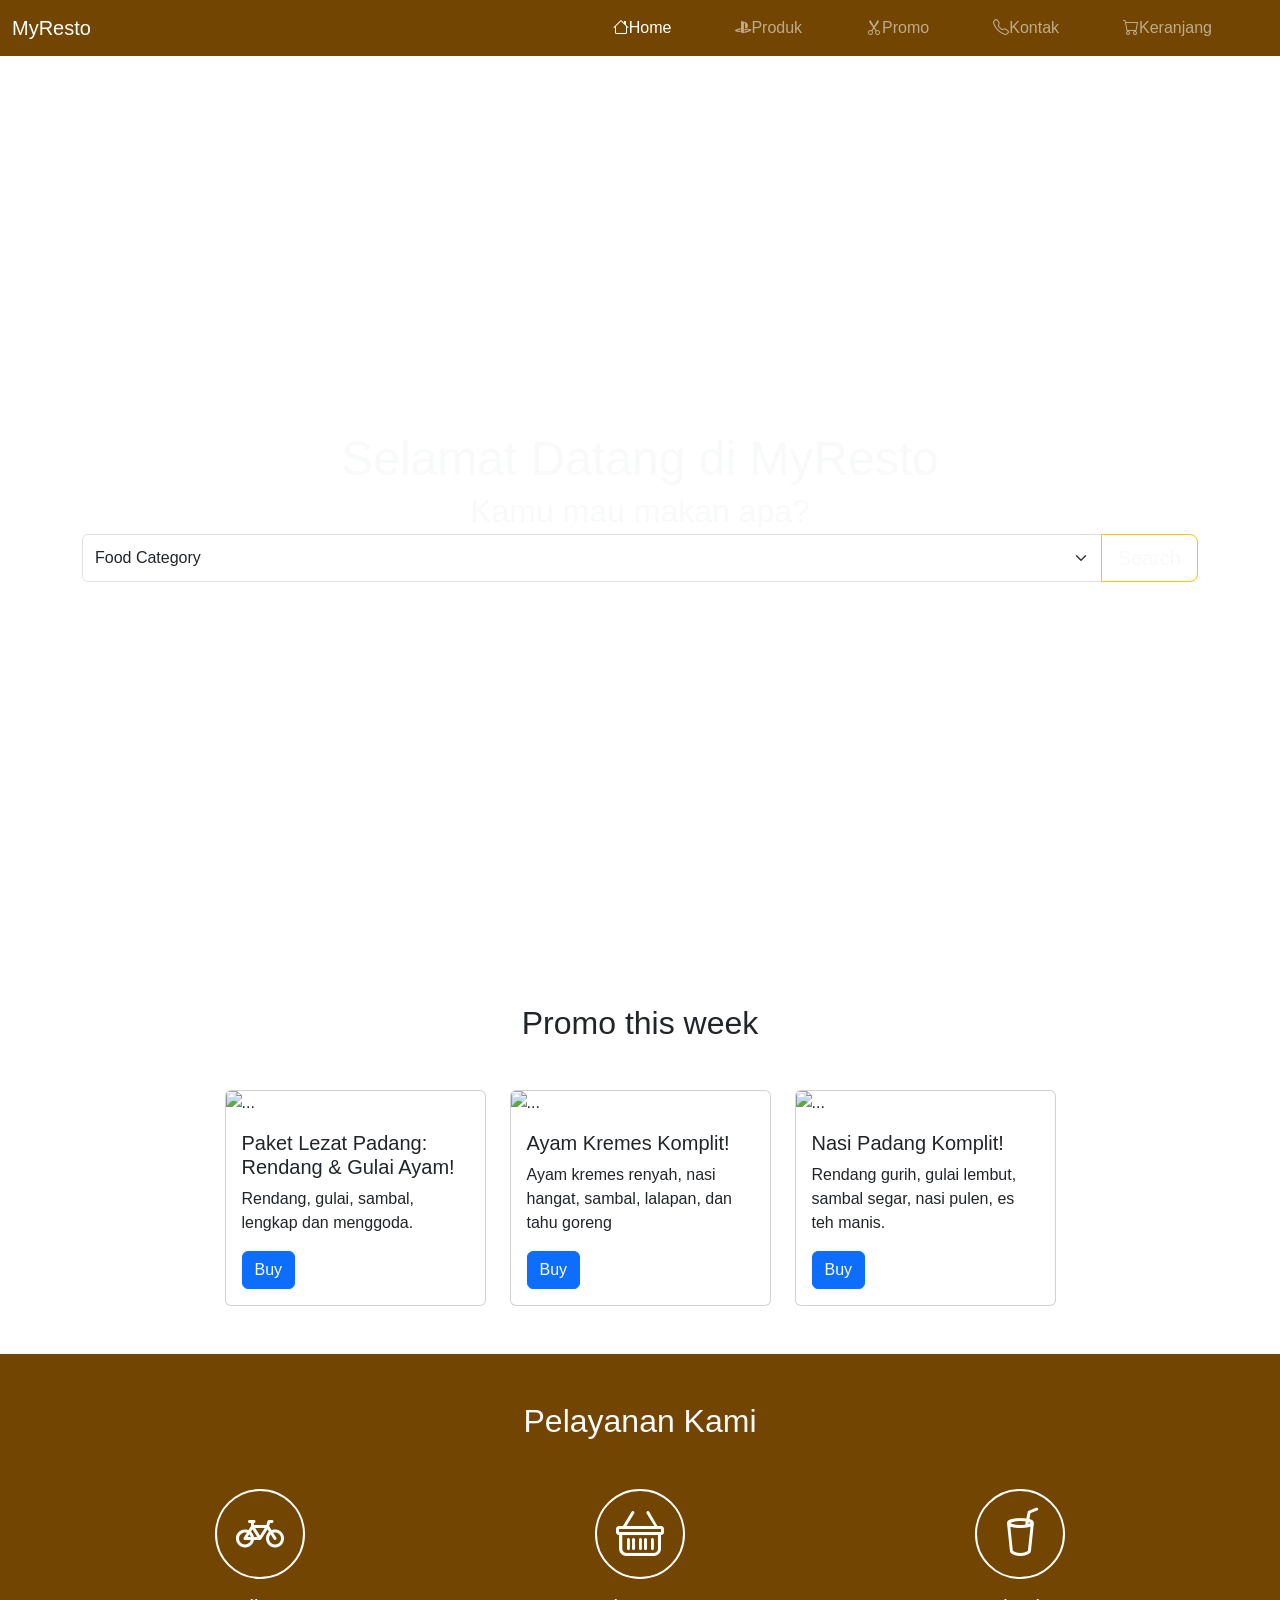
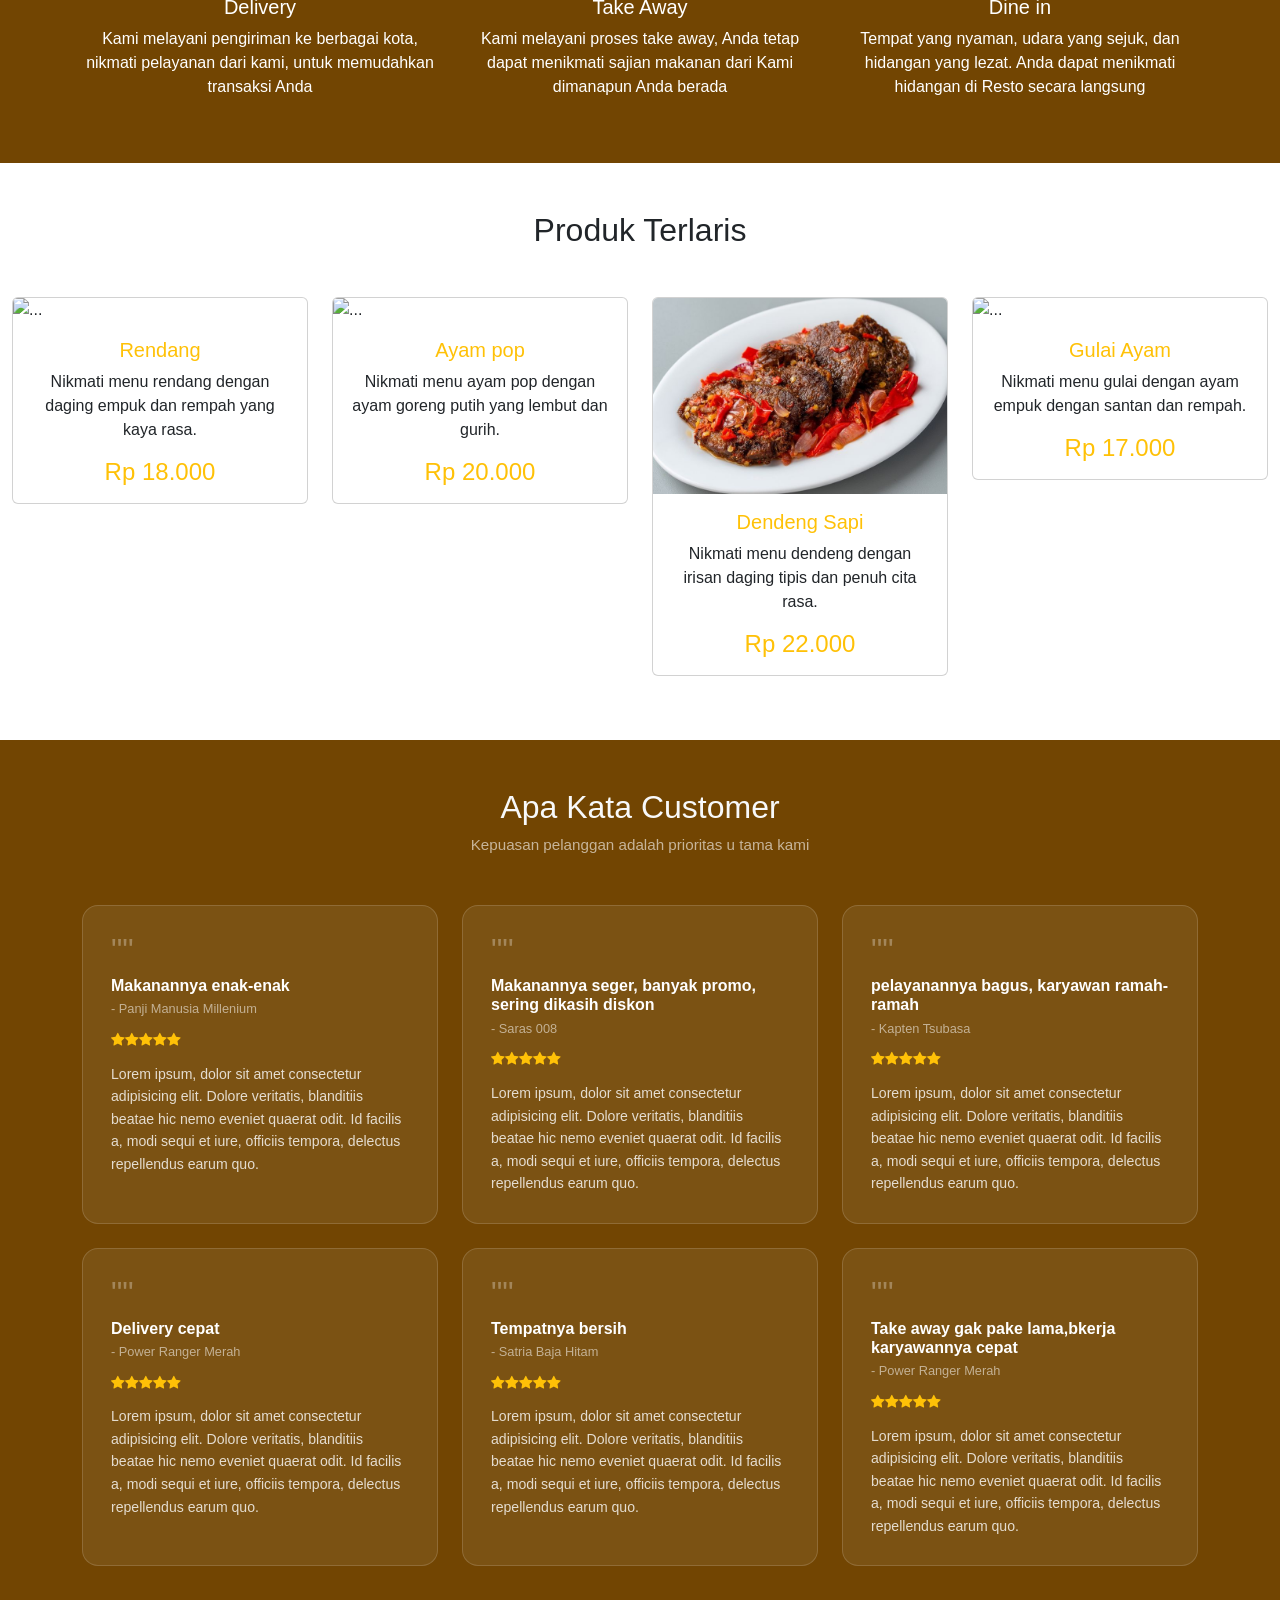
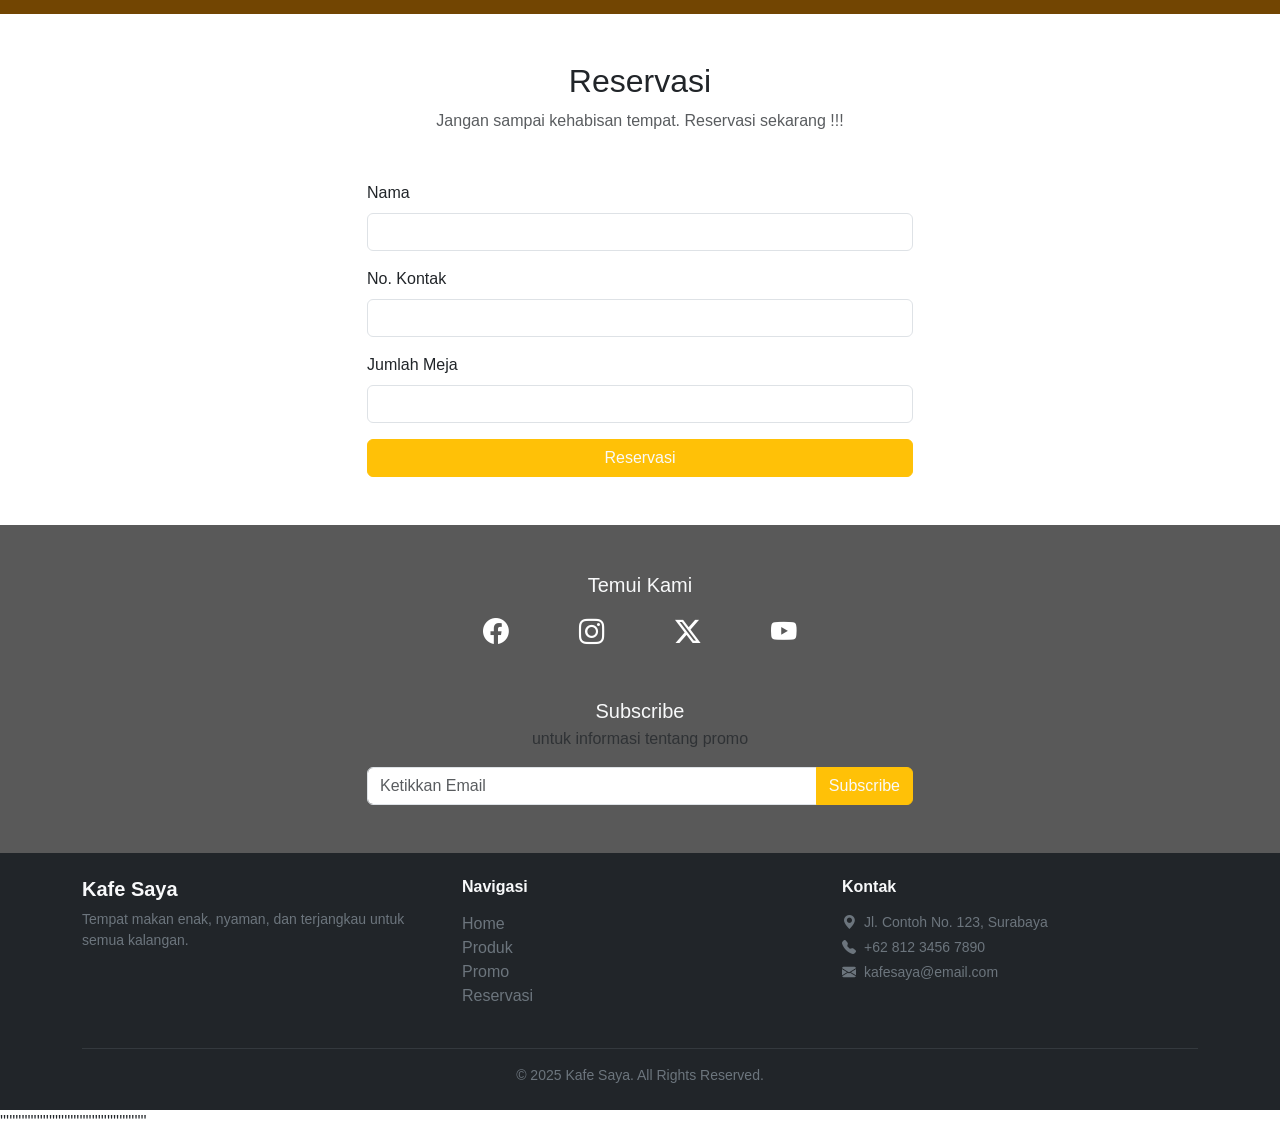
==== commit f51d2618: "Finished" ====
--- a/Tugas/index.html
+++ b/Tugas/index.html
@@ -145,7 +145,7 @@
       <div class="row">
         <div class="col-sm-6 col-lg-3 hovered-card mb-3">
           <div class="card">
-            <img src="RENDANG MAMI.jpg" class="card-img-top" alt="...">
+            <img src="rendang.jpg" class="card-img-top" alt="...">
             <div class="card-body text-center">
               <h5 class="card-title text-warning">Rendang</h5>
               <p class="card-text">Nikmati menu rendang dengan daging empuk dan rempah yang kaya rasa.</p>
@@ -368,4 +368,4 @@
 
 <script src="bootstrap@5.3.8/dist/js/bootstrap.bundle.min.js"></script>
 </body>
-</html>
+</html>''''''''''''''''''''''''''''''''''''''''''''''''
--- a/Tugas/style.css
+++ b/Tugas/style.css
@@ -1,6 +1,15 @@
+body {
+    font-family: cursive, 'Trebuchet MS', 'Lucida Sans Unicode', 'Lucida Grande', 'Lucida Sans', Arial, sans-serif;
+    display: fixed;
+}
+
+.main-color {
+    background-color: rgb(114, 69,2) !important;
+}
+
 .banner{
     height: 100vh;
-    background: linear-gradient(rgba(0,0,0,0.4)),url(sate.jpg);
+    background: linear-gradient(rgba(0,0,0,0.4)),url('Traditional\ Indonesian\ Theme\ Food\ Photography.jfif');
     background-size: cover;
     background-color: cover;
     background-position: center;
@@ -19,5 +28,73 @@
 }
 .background-service{
     height: auto;
-    background-color: #5c4033;
+    background-color: rgb(114, 69, 2);
 }
+
+/* review */
+.testimony {
+    background-color: rgb(114, 69, 2) !important;
+}
+
+.testimony-card {
+    background: rgba(255, 255, 255, 0.07) !important;
+    border: 1px solid rgba(255, 255, 255, 0.15) !important;
+    border-radius: 16px;
+    padding: 28px;
+    transition: .3s;
+    height: 100%;
+}
+
+.testimony-card:hover {
+    transform: translateY(-6px);
+    background: rgba(255, 255, 255, 0.13);
+    border-color: rgba(255, 255, 255, 0.3);
+}
+
+.testimony-card .quote-icon {
+    font-size: 2rem;
+    color: rgba(255, 255, 255, 0.3);
+    line-height: 1;
+    margin-bottom: 10px;
+}
+
+.testimony-card h5 {
+    font-size: 1rem;
+    font-weight: 700;
+    color: #fff;
+    margin-bottom: 4px;
+}
+
+.testimony-card .author {
+    font-size: 0.8rem;
+    color: rgba(255, 255, 255, 0.55);
+    margin-bottom: 12px;
+}
+
+.testimony-card p {
+    font-size: 0.88rem;
+    color: rgba(255, 255, 255, 0.8);
+    line-height: 1.6;
+    margin-bottom: 0;
+}
+
+.testimony .stars {
+    color: #FFC107;
+    font-size: 0.85rem;
+    margin-bottom: 12px;
+}
+
+/* subs */
+.footer {
+    background-color: #595959;
+}
+
+.footer .social-icon {
+    font-size: 1.6rem;
+    color:#fff;
+    transition: 3s;
+}
+
+.footer .social-icon:hover {
+    color: #FFC107;
+}
